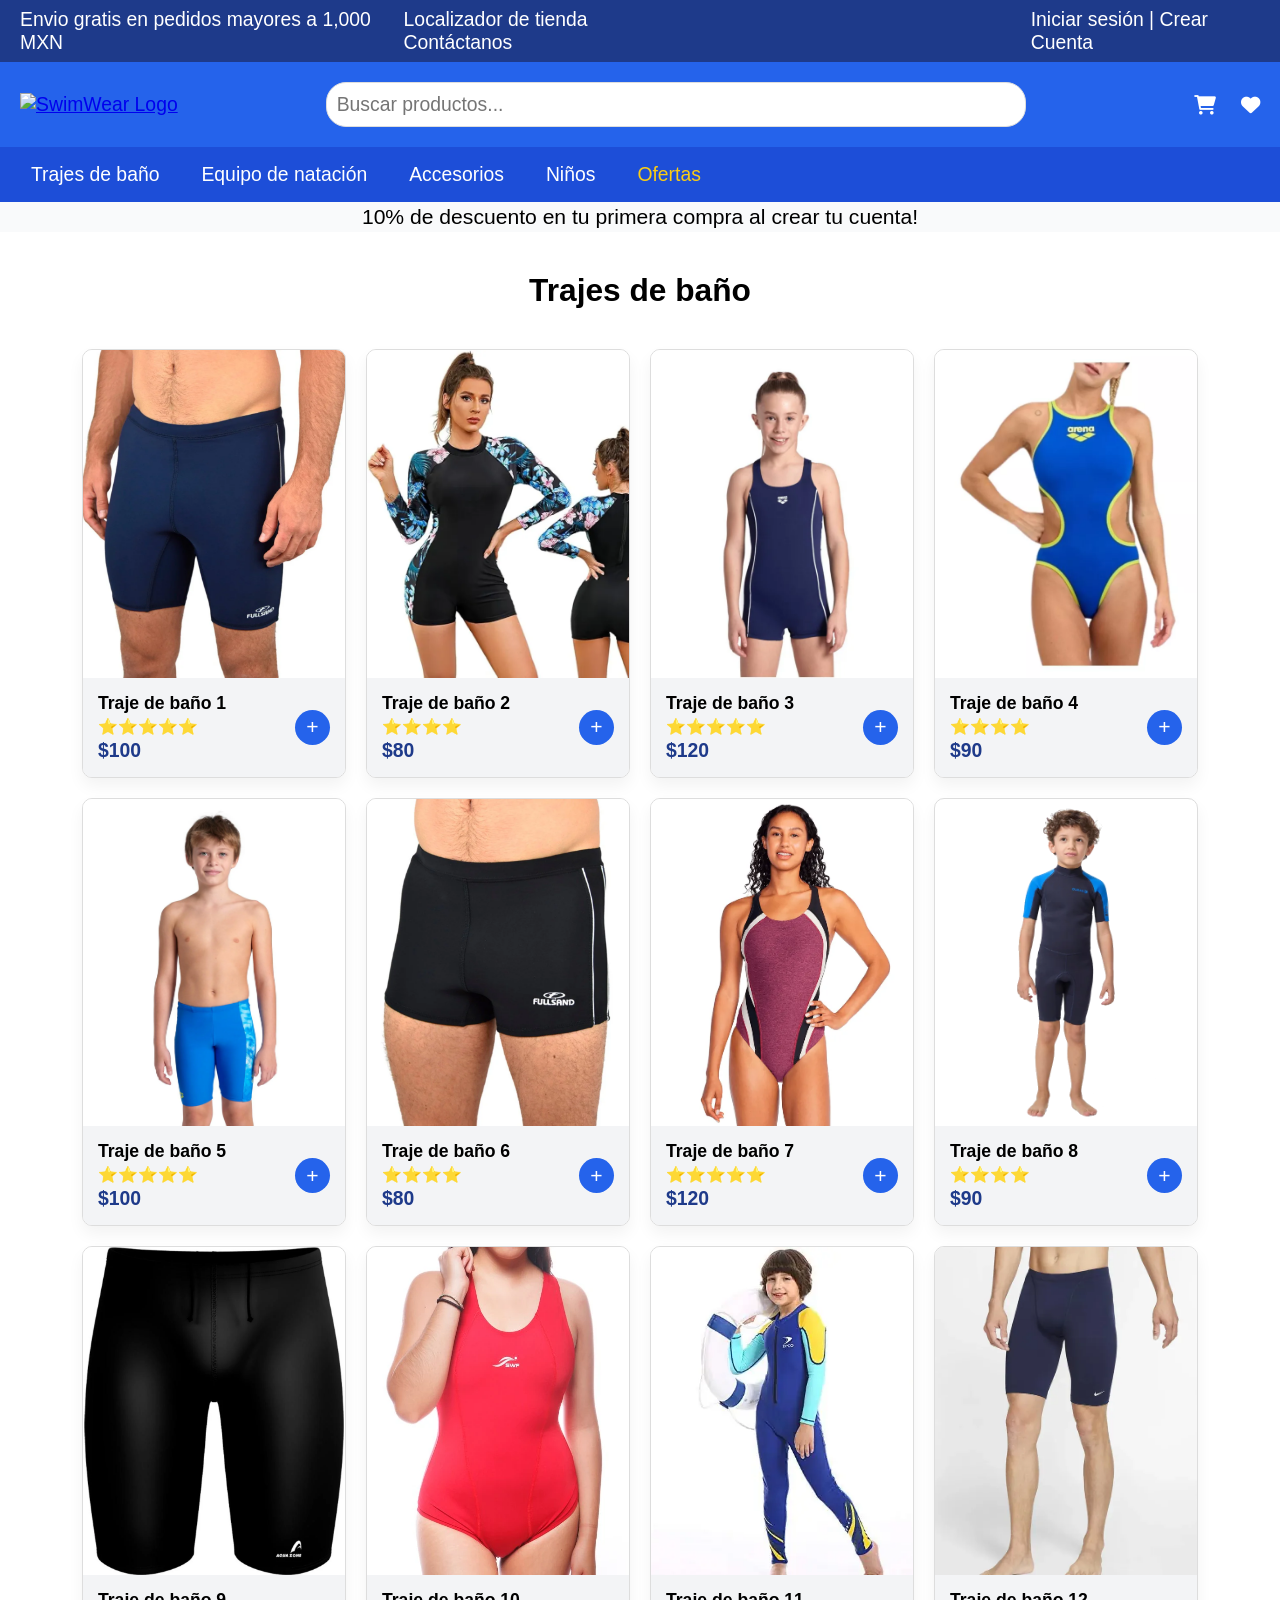
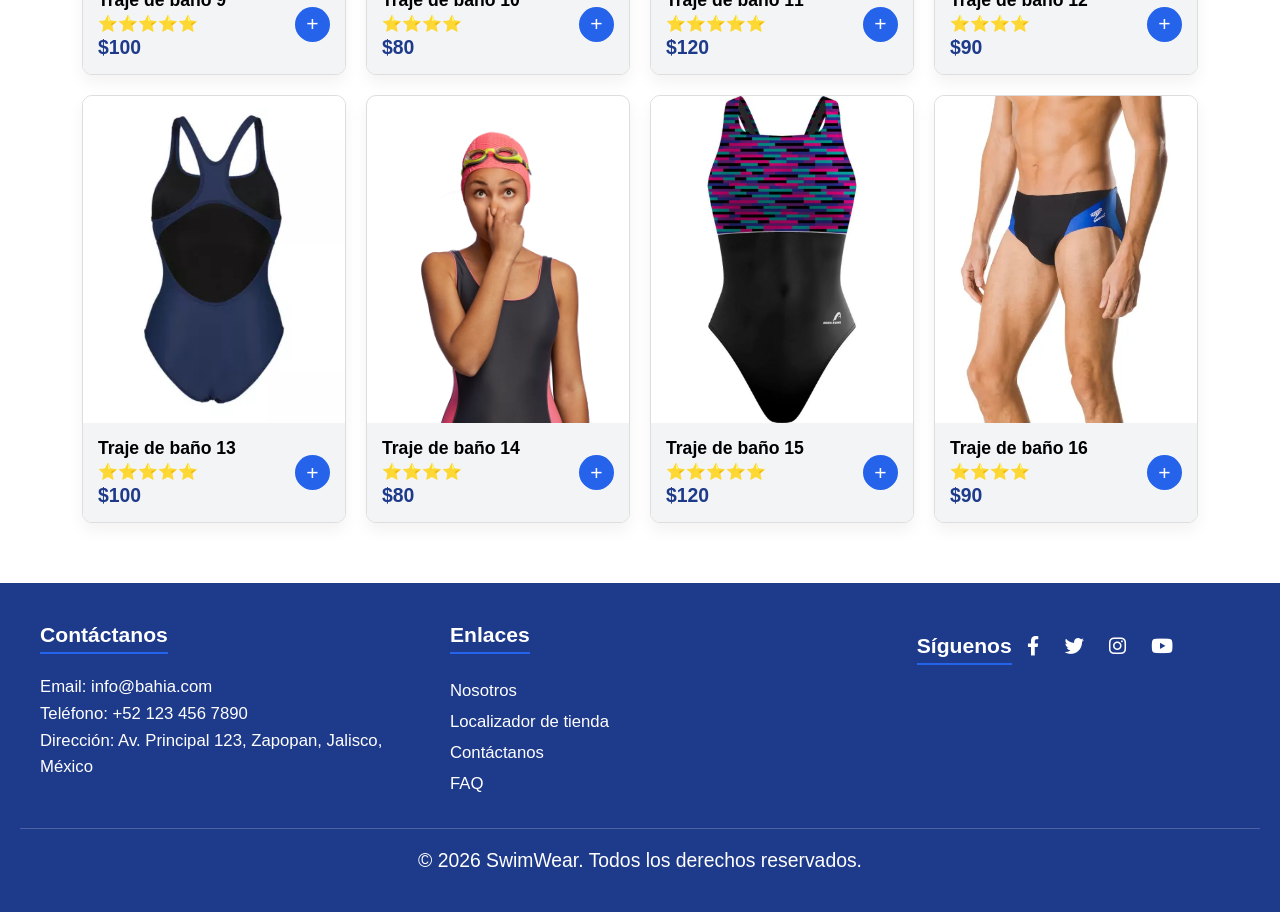
==== categoria.html @ 4e8c77da "Add files via upload" ====
<!DOCTYPE html>
<html lang="es">

<head>
    <meta charset="UTF-8">
    <meta name="viewport" content="width=device-width, initial-scale=1.0">
    <title>Productos - SwimWear</title>
    <link rel="stylesheet" href="https://cdnjs.cloudflare.com/ajax/libs/font-awesome/6.0.0/css/all.min.css">
    <link rel="stylesheet" href="categoria-styles.css">
</head>

<body>
    <!-- Header Section -->
    <header>
        <div class="top-header">
            <div class="header-top-content">
                <div style="margin-right:10px;">Envio gratis en pedidos mayores a 1,000 MXN</div>
                <div class="flex-group">
                    <a href="#" class="text-white">Localizador de tienda</a>
                    <a href="#" class="text-white">Contáctanos</a>
                </div>
                <div class="spacer"> </div>
                <div class="flex-group">
                    <a href="#" class="text-white">Iniciar sesión</a>
                    <span>|</span>
                    <a href="#" class="text-white">Crear Cuenta</a>
                </div>
            </div>
        </div>

        <div class="middle-header">
            <div class="header-middle-content">
                <div class="flex-group">
                    <a href="index.html">
                        <img src="image/Logo1.png" alt="SwimWear Logo" width="200">
                    </a>
                </div>
                <div class="search-bar">
                    <input type="text" placeholder="Buscar productos...">
                </div>
                <div class="flex-group">
                    <a href="#" class="icon-link"><i class="fas fa-shopping-cart"></i></a>
                    <a href="#" class="icon-link"><i class="fas fa-heart"></i></a>
                </div>
            </div>
        </div>

        <nav class="bottom-header">
            <ul class="nav-menu">
                <li>
                    <a href="categoria.html" class="nav-main-link">Trajes de baño</a>
                    <div class="dropdown">
                        <a href="categoria.html">Mujer</a>
                        <a href="categoria.html">Hombre</a>
                        <a href="categoria.html">Niños</a>
                        <a href="categoria.html">Para Competición</a>
                        <a href="categoria.html">Para Surf</a>
                    </div>
                </li>
                <li> Equipo de natación
                    <div class="dropdown">
                        <a href="#">Gorras</a>
                        <a href="#">Googles</a>
                        <a href="#">Ropa de Entrenamiento</a>
                    </div>
                </li>
                <li> Accesorios
                    <div class="dropdown">
                        <a href="#">Sandalias</a>
                        <a href="#">Toallas</a>
                        <a href="#">Maletas</a>
                        <a href="#">Otros</a>
                    </div>
                </li>
                <li> Niños
                    <div class="dropdown">
                        <a href="#">Trajes de baño</a>
                        <a href="#">Accesorios</a>
                    </div>
                </li>
                <li style="color: #facc15;"> Ofertas
                    <div class="dropdown">
                        <a href="#">De temporada</a>
                        <a href="#">Outlet</a>
                    </div>
                </li>
            </ul>
        </nav>
        <div class="banner"> 10% de descuento en tu primera compra al crear tu cuenta!</div>
    </header>

    <!-- Items Section -->
    <section class="category-items">
        <h2>Trajes de baño</h2>
        <div class="item-container">
            <div class="item-box">
                <img src="img/items/item1.webp" alt="Traje de baño de una pieza deportivo">
                <div class="item-details">
                    <div class="item-info">
                        <p class="item-name">Traje de baño 1</p>
                        <p class="item-rating">⭐⭐⭐⭐⭐</p>
                        <p class="item-cost">$100</p>
                    </div>
                    <button class="add-to-cart">+</button>
                </div>
            </div>
            <div class="item-box">
                <img src="img/items/item2.webp" alt="Bermuda de natación para hombre">
                <div class="item-details">
                    <div class="item-info">
                        <p class="item-name">Traje de baño 2</p>
                        <p class="item-rating">⭐⭐⭐⭐</p>
                        <p class="item-cost">$80</p>
                    </div>
                    <button class="add-to-cart">+</button>
                </div>
            </div>
            <div class="item-box">
                <img src="img/items/item3.webp" alt="Traje de baño alta resistencia competición">
                <div class="item-details">
                    <div class="item-info">
                        <p class="item-name">Traje de baño 3</p>
                        <p class="item-rating">⭐⭐⭐⭐⭐</p>
                        <p class="item-cost">$120</p>
                    </div>
                    <button class="add-to-cart">+</button>
                </div>
            </div>
            <div class="item-box">
                <img src="img/items/item4.webp" alt="Traje de baño diseño natación surf">
                <div class="item-details">
                    <div class="item-info">
                        <p class="item-name">Traje de baño 4</p>
                        <p class="item-rating">⭐⭐⭐⭐</p>
                        <p class="item-cost">$90</p>
                    </div>
                    <button class="add-to-cart">+</button>
                </div>
            </div>
            <div class="item-box">
                <img src="img/items/item5.webp" alt="Bañador deportivo mujer dos piezas">
                <div class="item-details">
                    <div class="item-info">
                        <p class="item-name">Traje de baño 5</p>
                        <p class="item-rating">⭐⭐⭐⭐⭐</p>
                        <p class="item-cost">$100</p>
                    </div>
                    <button class="add-to-cart">+</button>
                </div>
            </div>
            <div class="item-box">
                <img src="img/items/item6.webp" alt="Short de baño secado rápido">
                <div class="item-details">
                    <div class="item-info">
                        <p class="item-name">Traje de baño 6</p>
                        <p class="item-rating">⭐⭐⭐⭐</p>
                        <p class="item-cost">$80</p>
                    </div>
                    <button class="add-to-cart">+</button>
                </div>
            </div>
            <div class="item-box">
                <img src="img/items/item7.webp" alt="Traje de baño profesional entrenamiento">
                <div class="item-details">
                    <div class="item-info">
                        <p class="item-name">Traje de baño 7</p>
                        <p class="item-rating">⭐⭐⭐⭐⭐</p>
                        <p class="item-cost">$120</p>
                    </div>
                    <button class="add-to-cart">+</button>
                </div>
            </div>
            <div class="item-box">
                <img src="img/items/item8.webp" alt="Traje de baño infantil protección solar">
                <div class="item-details">
                    <div class="item-info">
                        <p class="item-name">Traje de baño 8</p>
                        <p class="item-rating">⭐⭐⭐⭐</p>
                        <p class="item-cost">$90</p>
                    </div>
                    <button class="add-to-cart">+</button>
                </div>
            </div>
            <div class="item-box">
                <img src="img/items/item9.webp" alt="Traje de baño estampado veraniego">
                <div class="item-details">
                    <div class="item-info">
                        <p class="item-name">Traje de baño 9</p>
                        <p class="item-rating">⭐⭐⭐⭐⭐</p>
                        <p class="item-cost">$100</p>
                    </div>
                    <button class="add-to-cart">+</button>
                </div>
            </div>
            <div class="item-box">
                <img src="img/items/item10.webp" alt="Jamer de competencia hidrodinámico">
                <div class="item-details">
                    <div class="item-info">
                        <p class="item-name">Traje de baño 10</p>
                        <p class="item-rating">⭐⭐⭐⭐</p>
                        <p class="item-cost">$80</p>
                    </div>
                    <button class="add-to-cart">+</button>
                </div>
            </div>
            <div class="item-box">
                <img src="img/items/item11.webp" alt="Traje de baño confort playa">
                <div class="item-details">
                    <div class="item-info">
                        <p class="item-name">Traje de baño 11</p>
                        <p class="item-rating">⭐⭐⭐⭐⭐</p>
                        <p class="item-cost">$120</p>
                    </div>
                    <button class="add-to-cart">+</button>
                </div>
            </div>
            <div class="item-box">
                <img src="img/items/item12.webp" alt="Traje de baño juvenil natación libre">
                <div class="item-details">
                    <div class="item-info">
                        <p class="item-name">Traje de baño 12</p>
                        <p class="item-rating">⭐⭐⭐⭐</p>
                        <p class="item-cost">$90</p>
                    </div>
                    <button class="add-to-cart">+</button>
                </div>
            </div>
            <div class="item-box">
                <img src="img/items/item13.webp" alt="Traje de baño estilo neopreno surf">
                <div class="item-details">
                    <div class="item-info">
                        <p class="item-name">Traje de baño 13</p>
                        <p class="item-rating">⭐⭐⭐⭐⭐</p>
                        <p class="item-cost">$100</p>
                    </div>
                    <button class="add-to-cart">+</button>
                </div>
            </div>
            <div class="item-box">
                <img src="img/items/item14.webp" alt="Bañador clásico natación">
                <div class="item-details">
                    <div class="item-info">
                        <p class="item-name">Traje de baño 14</p>
                        <p class="item-rating">⭐⭐⭐⭐</p>
                        <p class="item-cost">$80</p>
                    </div>
                    <button class="add-to-cart">+</button>
                </div>
            </div>
            <div class="item-box">
                <img src="img/items/item15.webp" alt="Traje de baño resistente al cloro">
                <div class="item-details">
                    <div class="item-info">
                        <p class="item-name">Traje de baño 15</p>
                        <p class="item-rating">⭐⭐⭐⭐⭐</p>
                        <p class="item-cost">$120</p>
                    </div>
                    <button class="add-to-cart">+</button>
                </div>
            </div>
            <div class="item-box">
                <img src="img/items/item16.webp" alt="Traje de baño recreativo natación">
                <div class="item-details">
                    <div class="item-info">
                        <p class="item-name">Traje de baño 16</p>
                        <p class="item-rating">⭐⭐⭐⭐</p>
                        <p class="item-cost">$90</p>
                    </div>
                    <button class="add-to-cart">+</button>
                </div>
            </div>
        </div>
    </section>

    <!-- Footer Section -->
    <footer class="site-footer">
        <div class="footer-content">
            <div class="footer-section contact-info">
                <h3>Contáctanos</h3>
                <p>Email: info@bahia.com</p>
                <p>Teléfono: +52 123 456 7890</p>
                <p>Dirección: Av. Principal 123, Zapopan, Jalisco, México</p>
            </div>
            <div class="footer-section quick-links">
                <h3>Enlaces</h3>
                <ul>
                    <li><a href="#">Nosotros</a></li>
                    <li><a href="#">Localizador de tienda</a></li>
                    <li><a href="#">Contáctanos</a></li>
                    <li><a href="#">FAQ</a></li>
                </ul>
            </div>
            <div class="footer-section social-media">
                <h3>Síguenos</h3>
                <a href="#"><i class="fab fa-facebook-f"></i></a>
                <a href="#"><i class="fab fa-twitter"></i></a>
                <a href="#"><i class="fab fa-instagram"></i></a>
                <a href="#"><i class="fab fa-youtube"></i></a>
            </div>
        </div>
        <div class="footer-bottom">
            <p>&copy; 2026 SwimWear. Todos los derechos reservados.</p>
        </div>
    </footer>
</body>

</html>
---- categoria-styles.css ----
* {
    font-family: Arial, Helvetica, sans-serif;
    margin: 0;
    padding: 0;
    box-sizing: border-box;
    font-size: 1.1rem;
}

/* Top Header Styles */
.top-header {
    background-color: #1e3a8a;
    color: white;
    padding: 8px 20px;
    font-size: 0.9rem;
}

.spacer {
    display: block;
    width: 30%;
}

.header-top-content {
    display: flex;
    justify-content: space-between;
    align-items: center;
    margin: 0 auto;
    width: 100%;
}

.text-white {
    color: white;
    text-decoration: none;
}

.text-white:hover {
    text-decoration: underline;
}

/* Middle Header Styles */
.middle-header {
    padding: 20px;
    background-color: #2563eb;
}

.header-middle-content {
    display: flex;
    align-items: center;
    justify-content: space-between;
    margin: 0 auto;
    width: 100%;
}

.search-bar {
    width: 65%;
    flex-grow: 1;
    margin: 0 30px;
}

.search-bar input {
    display: block;
    width: 100%;
    max-width: 700px;
    padding: 10px;
    border: 1px solid #ddd;
    border-radius: 20px;
    margin: 0 auto;
}

.icon-link {
    color: #ffffff;
    text-decoration: none;
    font-size: 1.3rem;
    margin-left: 20px;
    transition: color 0.2s;
}

.icon-link:hover {
    color: #facc15;
}

/* Bottom Header Styles */
.bottom-header {
    background-color: #1d4ed8;
    padding: 15px 0;
}

.nav-menu {
    margin: 0;
    margin-left: 30px;
    display: flex;
    justify-content: flex-start;
    gap: 40px;
    list-style: none;
    padding: 0;
    color: white;
}

.nav-menu > li {
    position: relative;
    padding: 10px 15px;
    margin: -10px -15px;
    border-radius: 5px;
    cursor: pointer;
    transition: background-color 0.3s ease, border 0.3s ease;
    border: 1px solid transparent;
}

.nav-menu > li:hover {
    background-color: #1e40af;
    border: 1px solid #facc15;
}

.nav-menu li:hover .dropdown {
    display: block;
}

.dropdown {
    display: none;
    position: absolute;
    top: 100%;
    left: 0;
    background-color: white;
    box-shadow: 0 8px 16px rgba(0, 0, 0, 0.15);
    min-width: 220px;
    z-index: 10;
    padding: 5px 0;
    border-radius: 0 0 5px 5px;
    border: 1px solid #1e40af;
}

.dropdown a {
    display: block;
    padding: 12px 20px;
    color: #1e3a8a;
    text-decoration: none;
    font-size: 0.95rem;
    transition: background-color 0.2s ease, color 0.2s ease;
}

.dropdown a:hover {
    background-color: #f3f4f6;
    color: #2563eb;
    font-weight: bold;
}

.nav-main-link {
    color: white;
    text-decoration: none;
    display: inline-block;
    width: 100%;
    height: 100%;
}

.nav-main-link:hover {
    color: #facc15;
}

/* Banner */
.banner {
    font-size: 1.2rem;
    width: 100%;
    height: 30px;
    background-color: #f9fafb;
    text-align: center;
    align-content: center;
    font-weight: 200;
}

/* Category Items Section */
.category-items {
    padding: 40px 20px;
    text-align: center;
}

.category-items h2 {
    font-size: 1.8rem;
    margin-bottom: 20px;
}

.item-container {
    display: flex;
    flex-wrap: wrap;
    justify-content: center;
    gap: 20px;
    padding: 20px;
}

.item-box {
    width: 22%;
    border: 1px solid #ddd;
    border-radius: 10px;
    overflow: hidden;
    position: relative;
    box-shadow: 0 8px 16px rgba(0, 0, 0, 0.05);
    display: flex;
    flex-direction: column;
    justify-content: space-between;
    background-color: white;
    transition: transform 0.3s ease;
}

.item-box:hover {
    transform: translateY(-5px);
}

.item-box img {
    width: 100%;
    height: auto;
    object-fit: cover;
    aspect-ratio: 4 / 5;
}

.item-details {
    display: flex;
    justify-content: space-between;
    align-items: center;
    padding: 15px;
    background-color: #f3f4f6;
}

.item-info {
    text-align: left;
}

.item-name {
    font-weight: bold;
    font-size: 1rem;
}

.item-rating {
    color: #ffcc00;
    font-size: 0.9rem;
    margin: 3px 0;
}

.item-cost {
    font-weight: bold;
    color: #1e3a8a;
}

.add-to-cart {
    background-color: #2563eb;
    color: white;
    border: none;
    border-radius: 50%;
    width: 35px;
    height: 35px;
    font-size: 1.2rem;
    cursor: pointer;
    transition: background-color 0.2s;
}

.add-to-cart:hover {
    background-color: #1d4ed8;
}

/* Footer */
.site-footer {
    background-color: #1e3a8a;
    color: white;
    padding: 40px 20px;
}

.footer-content {
    display: flex;
    justify-content: space-around;
    flex-wrap: wrap;
    gap: 30px;
    max-width: 1200px;
    margin: 0 auto 30px auto;
}

.footer-section {
    flex: 1;
    min-width: 220px;
    text-align: left;
}

.footer-section h3 {
    margin-bottom: 20px;
    font-size: 1.2rem;
    border-bottom: 2px solid #2563eb;
    padding-bottom: 5px;
    display: inline-block;
}

.footer-section p, .footer-section ul, .footer-section a {
    font-size: 0.95rem;
    line-height: 1.6;
}

.footer-section ul {
    list-style: none;
    padding: 0;
}

.footer-section a {
    color: white;
    text-decoration: none;
}

.footer-section a:hover {
    color: #facc15;
    text-decoration: underline;
}

.social-media {
    text-align: center;
}

.social-media a {
    margin: 0 10px;
    font-size: 1.5rem;
    transition: color 0.2s;
}

.social-media a:hover {
    color: #facc15;
}

.footer-bottom {
    margin-top: 20px;
    border-top: 1px solid rgba(255, 255, 255, 0.2);
    padding-top: 20px;
    text-align: center;
    font-size: 0.9rem;
}

/* Responsive Styles */
@media (max-width: 768px) {
    .header-top-content {
        flex-direction: column;
        gap: 12px;
        text-align: center;
    }

    .header-top-content .flex-group {
        gap: 25px;
    }

    .spacer {
        display: none;
    }

    .header-middle-content {
        flex-direction: column;
        gap: 18px;
    }

    .search-bar {
        width: 100%;
        margin: 0;
    }

    .nav-menu {
        flex-direction: column;
        align-items: center;
        margin-left: 0;
        gap: 15px;
    }

    .nav-menu > li {
        width: 100%;
        text-align: center;
        margin: 0;
        padding: 8px;
    }

    .dropdown {
        position: relative;
        width: 100%;
        box-shadow: none;
        border: none;
        background-color: #1e40af;
    }

    .dropdown a {
        color: white;
        text-align: center;
    }

    .dropdown a:hover {
        background-color: #2563eb;
        color: white;
    }

    .item-container {
        flex-wrap: wrap;
    }

    .item-box {
        width: 46%;
        margin-bottom: 20px;
    }

    .top-header {
        font-size: 0.8rem;
    }
}

@media (max-width: 480px) {
    .top-header, .middle-header, .bottom-header {
        padding: 10px;
    }

    .item-box {
        width: 100%;
    }

    .item-box img {
        height: 220px;
    }

    .footer-section {
        text-align: center;
    }
    
    .footer-section h3 {
        display: block;
        width: fit-content;
        margin: 0 auto 15px auto;
    }
}
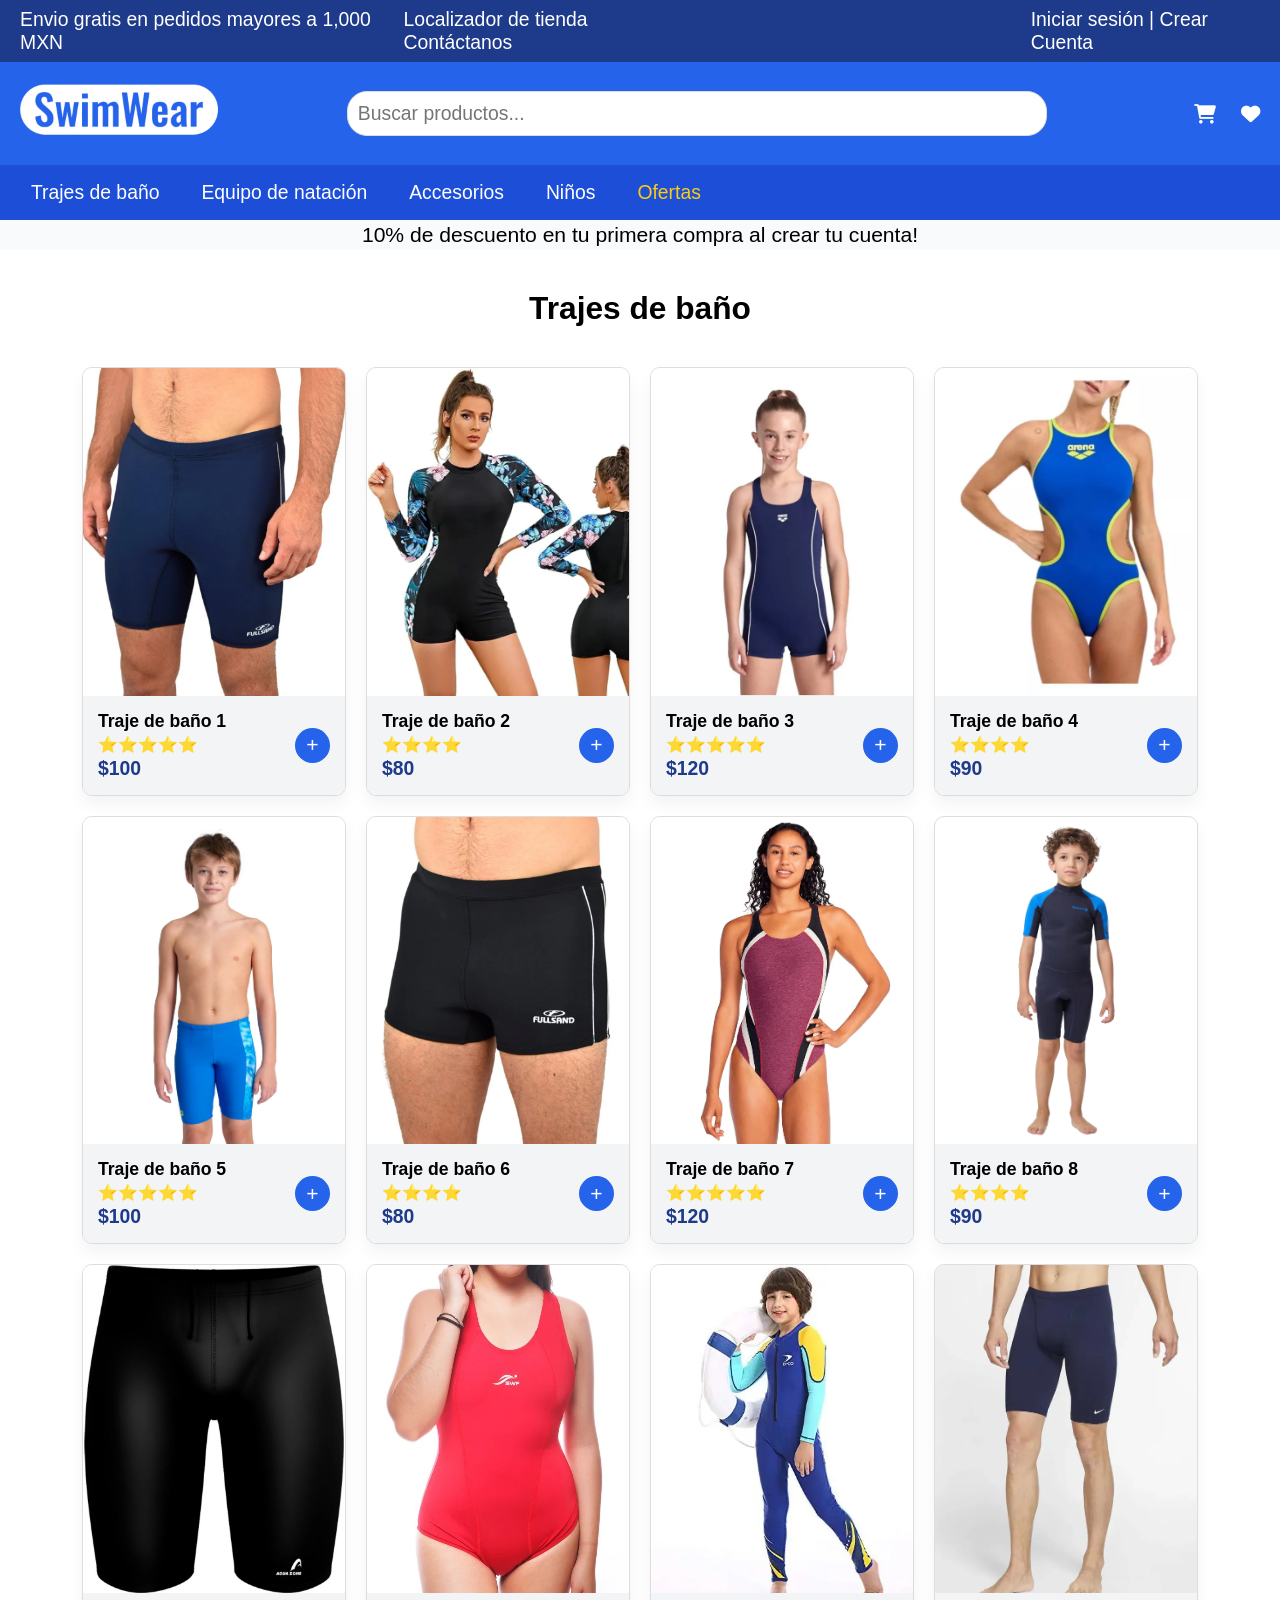
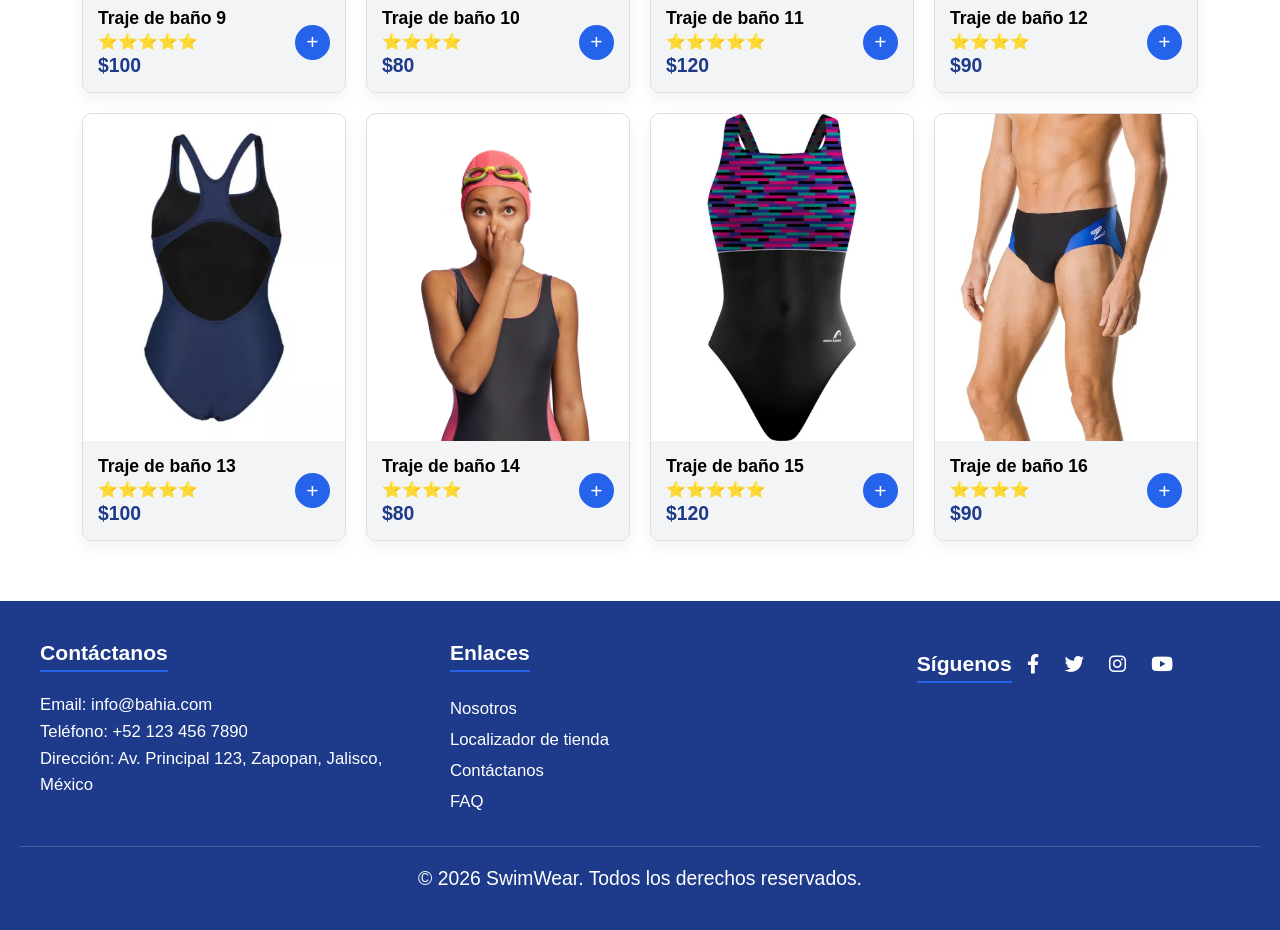
==== commit 510f7aad: "Fix HTML formatting and update logo image source" ====
--- a/categoria.html
+++ b/categoria.html
@@ -32,7 +32,7 @@
             <div class="header-middle-content">
                 <div class="flex-group">
                     <a href="index.html">
-                        <img src="image/Logo1.png" alt="SwimWear Logo" width="200">
+                        <img src="img/logo.webp" alt="SwimWear Logo" width="200">
                     </a>
                 </div>
                 <div class="search-bar">
@@ -304,4 +304,4 @@
     </footer>
 </body>
 
-</html>+</html>
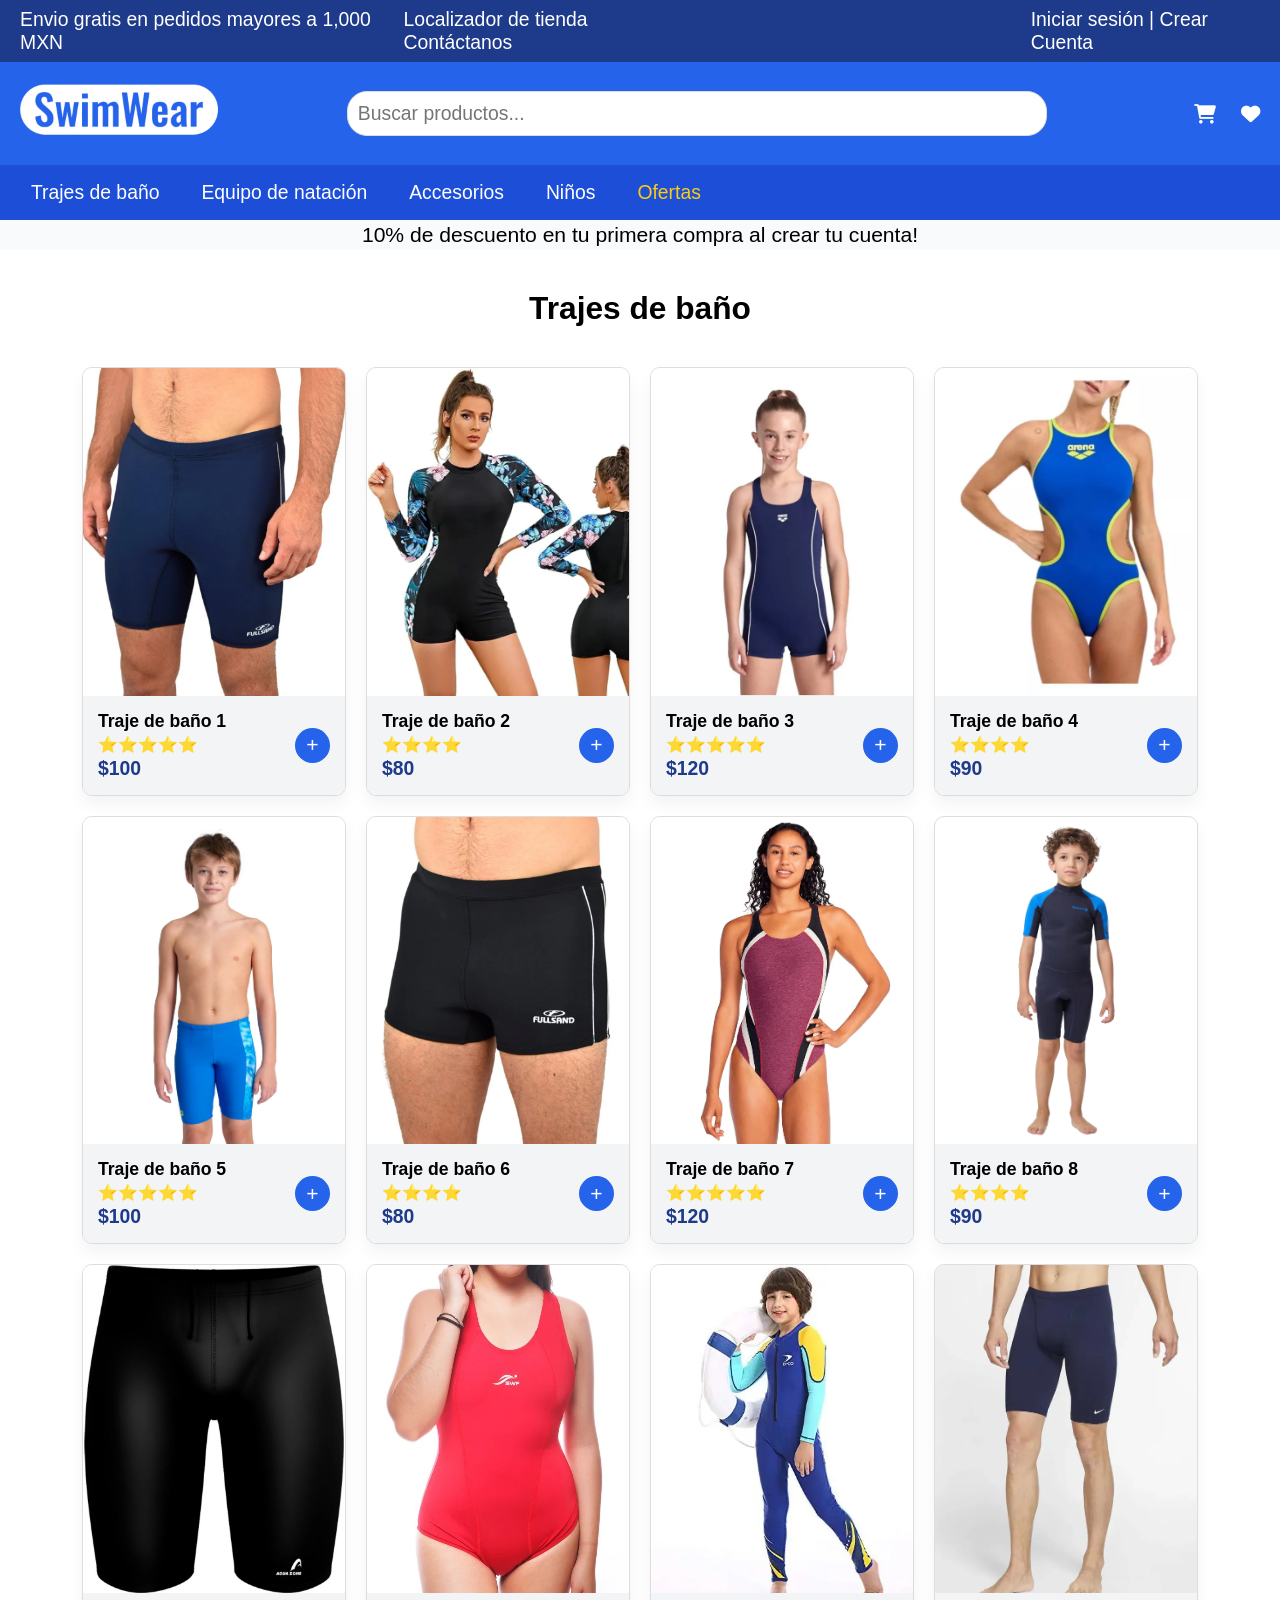
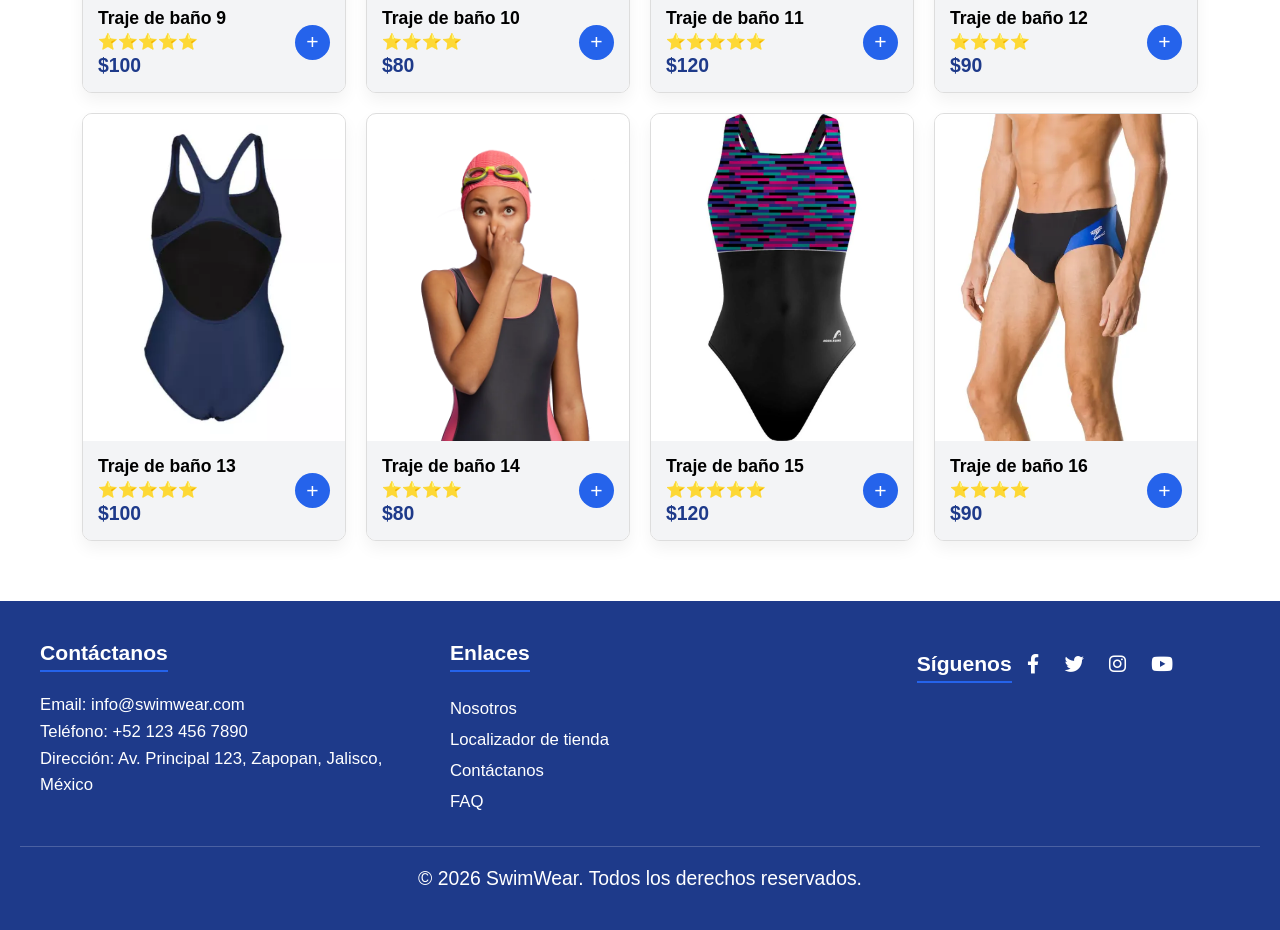
==== commit 3eba1070: "fixed in email in footer Restored categoria.html file with original content." ====
--- a/categoria.html
+++ b/categoria.html
@@ -277,7 +277,7 @@
         <div class="footer-content">
             <div class="footer-section contact-info">
                 <h3>Contáctanos</h3>
-                <p>Email: info@bahia.com</p>
+                <p>Email: info@swimwear.com</p>
                 <p>Teléfono: +52 123 456 7890</p>
                 <p>Dirección: Av. Principal 123, Zapopan, Jalisco, México</p>
             </div>
